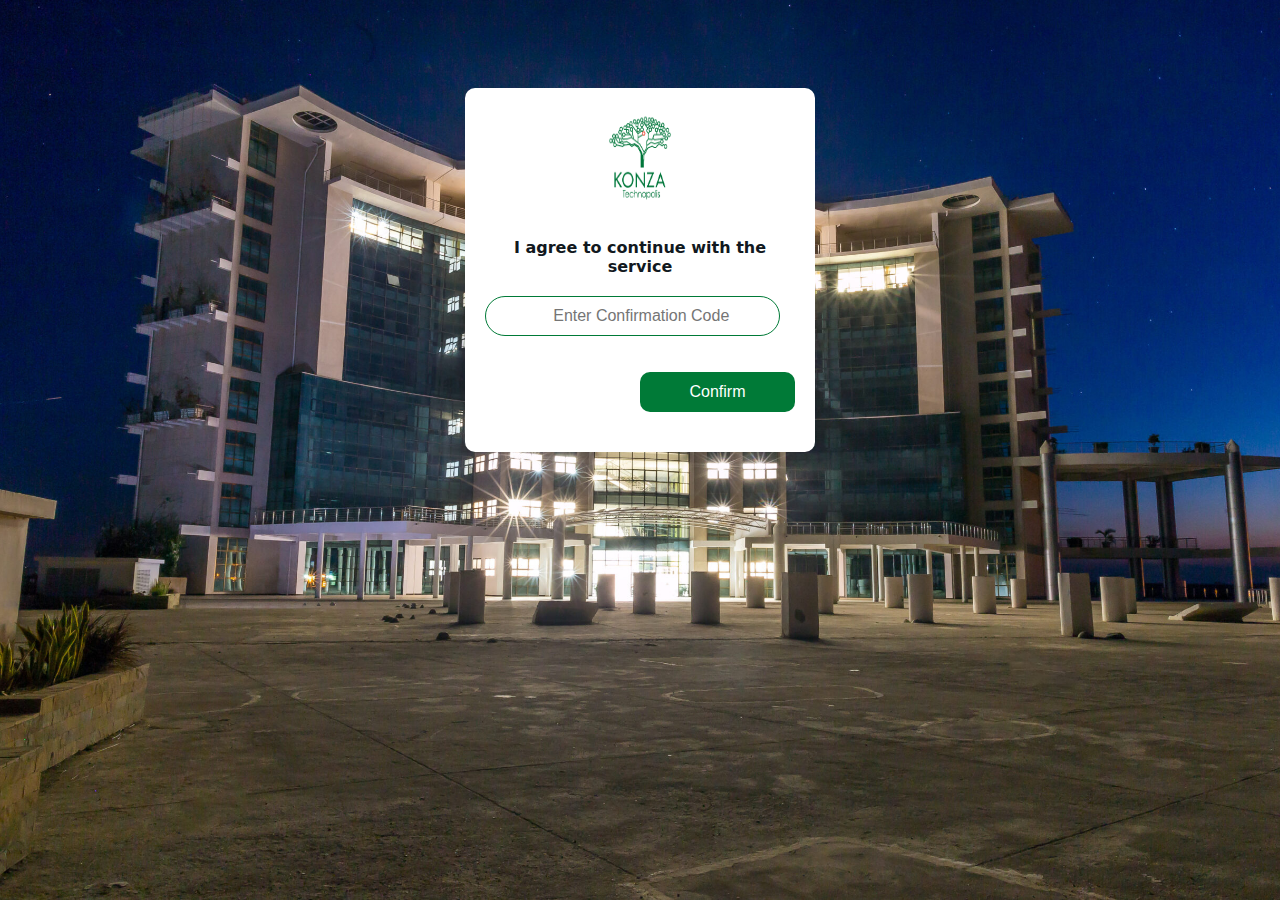
==== home.html @ 7feeecdd "Initial Commits" ====
<!DOCTYPE html>
<html>
<head>
  <meta charset="UTF-8">
  <meta name="viewport" content="width=device-width, initial-scale=1.0">
  <meta http-equiv="content-type" content="text/html; charset=UTF-8" />
  <title>KOTDA Guest Wi-Fi Captive Portal</title>
  <!-- External css linking  -->
  <link rel="stylesheet" href="assets/css/style.css">
</head>

<body>
    <div class="loginBox"> <img class="user" src="assets/images/logo1.png" height="100px" width="100px">
        <h3>I agree to continue with the service</h3>
        <form action="#" method="post">
            <div class="inputBox"> 
                <input id="phone" type="Phone" name="Phone" placeholder="Enter Confirmation Code"> &nbsp;<p id="demo"></p>
            </div> 
        <script>
        // Set the date we're counting down to
        var countDownDate = new Date("Oct 5, 2023 15:37:25").getTime();

        // Update the count down every 1 second
        var x = setInterval(function() {

        // Get today's date and time
        var now = new Date().getTime();
            
        // Find the distance between now and the count down date
        var distance = countDownDate - now;
            
        // Time calculations for days, hours, minutes and seconds
        // var days = Math.floor(distance / (1000 * 60 * 60 * 24));
        // var hours = Math.floor((distance % (1000 * 60 * 60 * 24)) / (1000 * 60 * 60));
        var minutes = Math.floor((distance % (1000 * 60 * 2)) / (1000 * 60));
        var seconds = Math.floor((distance % (1000 * 60 * 2)) / 1000 * 60);
            
        // Output the result in an element with id="demo"
        document.getElementById("demo").innerHTML = minutes + "m " + seconds + "s ";
            
        // If the count down is over, write some text 
        if (distance < 0) {
            clearInterval(x);
            document.getElementById("demo").innerHTML = "EXPIRED";
        }
        }, 1000);
        </script>
            
            <input type="submit" name="" value="Confirm">
        </form> 
        
    </div>
</body>
</html>
---- assets/css/style.css ----
body{margin: 0;padding: 0;background: url(../images/background.jpeg) no-repeat;height: 100vh;
  font-family: system-ui, -apple-system, BlinkMacSystemFont, 'Segoe UI', Roboto, Oxygen, Ubuntu, Cantarell, 'Open Sans', 'Helvetica Neue', sans-serif;
  background-size: cover;
  background-repeat: no-repeat;
  background-position: center;
  overflow: hidden}
  @media screen and (max-width: 600px
  )
  {body{background-size: cover;position: fixed}}#particles-js{height: 100%}
  .loginBox{position: absolute;
    top: 30%;
    left: 50%;
    transform: translate(-50%,-50%);
    width: 350px;min-height: 200px;
    background: #FFFFFF;
    border-radius: 10px;
    padding: 20px;box-sizing: border-box
  }
  .user{
    margin: 0 auto;
    display: block;
    margin-bottom: 30px
  }
 h3{
  margin: 0;
  padding: 0 0 20px;
  color: #111820;
  font-size: 16px;
  text-align: center}
.loginBox input{
  width: 95%;
  text-align: center;
  margin-bottom: 20px
}
.loginBox input[type="text"], 
.loginBox input[type="phone"]
{border: none;border-bottom: none;
  outline: none;
  height: 40px;
  color: #111820;
  background: transparent;
  font-size: 16px;
  padding-left: 20px;
  box-sizing: border-box;
  border: 1px solid #007A37;
  box-shadow: none;
  border-radius: 20px; cursor: pointer
}
.loginBox input[type="text"]:hover, 
.loginBox input[type="phone"]:hover{
  color: #111820;
  border: 1px solid #007A37;
  box-shadow: none
}
.loginBox input[type="text"]:focus, 
.loginBox input[type="phone"]:focus{
  border-radius: 20px; cursor: pointer
}
.inputBox{position: relative}
.inputBox span{
  position: absolute;
  top: 10px;
  color: #262626
}
.loginBox input[type="submit"]{
  border: none;
  outline: none;
  height: 40px;
  width: 50%;
  float: right;
  font-size: 16px;
  background: #007A37;
  color: #fff;
  border-radius: 10px;cursor:pointer
}
.loginBox a{
  color: #262626;
  font-size: 14px;
  font-weight: bold;
  text-decoration: none;
  text-align: center;
  display: block
}
a:hover{
  color: #007A37
}
p{
  color: #111820;
  text-align: center
}
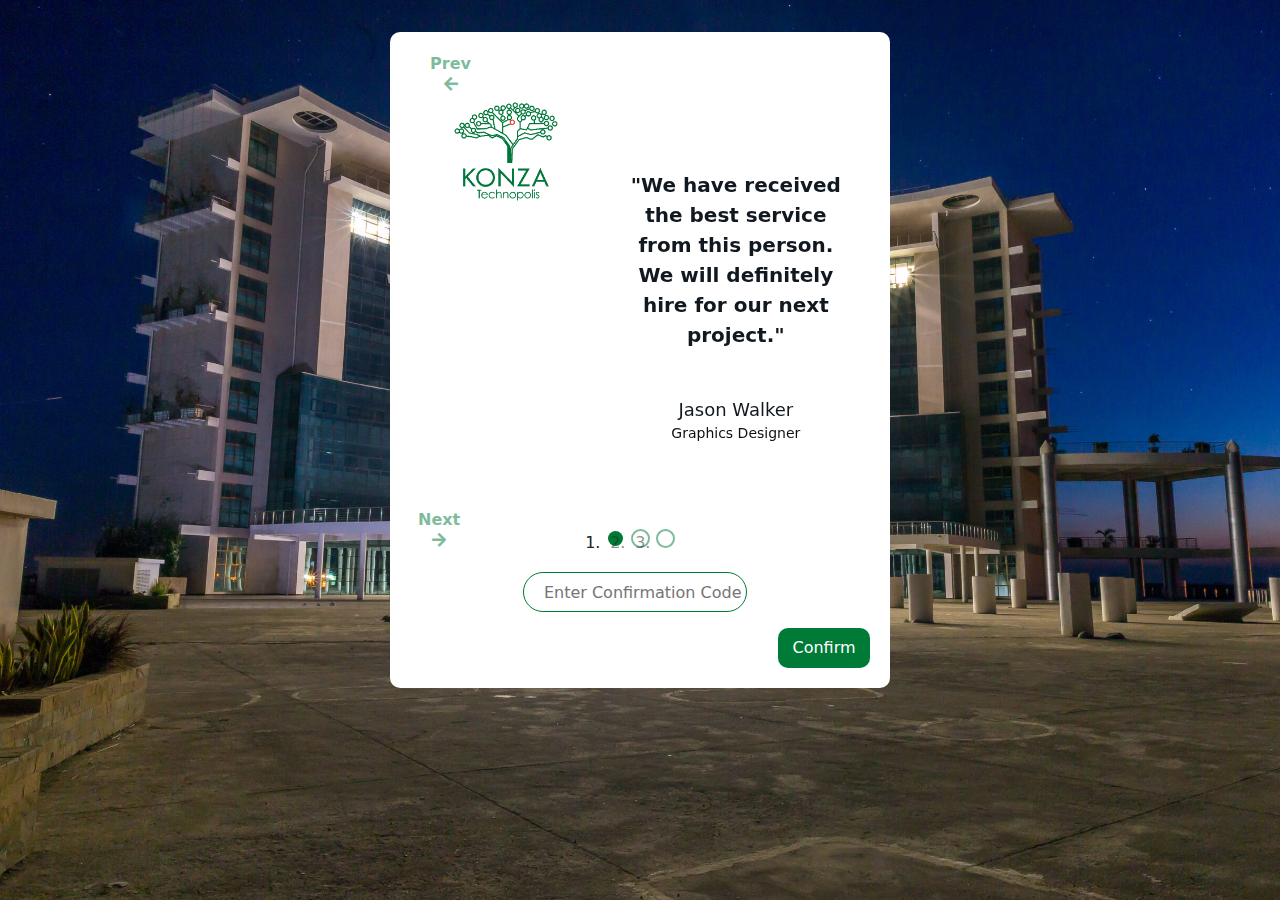
==== commit bb5800ce: "Major changes on content" ====
--- a/home.html
+++ b/home.html
@@ -6,13 +6,89 @@
   <meta name="viewport" content="width=device-width, initial-scale=1.0">
   <meta http-equiv="content-type" content="text/html; charset=UTF-8" />
   <title>KOTDA Guest Wi-Fi Captive Portal</title>
+  <link href="https://cdn.jsdelivr.net/npm/bootstrap@5.3.0-alpha1/dist/css/bootstrap.min.css" rel="stylesheet">
+  <link rel="stylesheet" href="https://use.fontawesome.com/releases/v5.7.2/css/all.css">
   <!-- External css linking  -->
   <link rel="stylesheet" href="assets/css/style.css">
 </head>
 
 <body>
-    <div class="loginBox"> <img class="user" src="assets/images/logo1.png" height="100px" width="100px">
-        <h3>I agree to continue with the service</h3>
+    <div class="loginBox2">  
+            <a class="carousel-control-prev text-decoration-none " href="#mycarousel" role="button" data-bs-slide="prev">
+                <div class="d-flex flex-column justify-content-center me-2 ms-auto left">Prev<span class="fas fa-arrow-left"></span> </div> <span class="sr-only">Previous</span>
+            </a>
+            <div class="container">
+                <div id="mycarousel" class="carousel slide" data-bs-ride="carousel">
+                    <ol class="carousel-indicators">
+                        <li data-bs-target="#mycarousel" data-bs-slide-to="0" class="active"></li>
+                        <li data-bs-target="#mycarousel" data-bs-slide-to="1"></li>
+                        <li data-bs-target="#mycarousel" data-bs-slide-to="2"></li>
+                    </ol>
+                    <div class="carousel-inner">
+                        <div class="carousel-item active">
+                            <div class="row">
+                                <div class="col-lg-5">
+                                    <div class="img-area">
+                                        <img src="assets/images/logo1.png" alt="">
+                                    </div>
+                                </div>
+                                <div class="col-lg-7">
+                                    <div class="d-flex flex-column justify-content-center my-5 px-3 img-text">
+                                        <p class="review">"We have received the best service from this person. We will definitely hire for our next project."</p>
+                                        <div class="person">
+                                            <p class="m-0">Jason Walker</p>
+                                        </div>
+                                        <p class="designation">Graphics Designer</p>
+                                    </div>
+                                </div>
+        
+                            </div>
+                        </div>
+                        <div class="carousel-item">
+                            <div class="row">
+                                <div class="col-lg-5">
+                                    <div class="img-area">
+                                        <img src="img/2.jpg" alt="">
+                                    </div>
+                                </div>
+                                <div class="col-lg-7">
+                                    <div class=" d-flex flex-column justify-content-center my-5 px-3 img-text">
+                                        <p class="review">"We have received the best service from this person. We will definitely hire for our next project."</p>
+                                        <div class="person">
+                                            <p class="m-0">Mike Jones</p>
+                                        </div>
+                                        <p class="designation">Human Resource Manager</p>
+                                    </div>
+                                </div>
+        
+                            </div>
+                        </div>
+                        <div class="carousel-item">
+                            <div class="row">
+                                <div class="col-lg-5 ">
+                                    <div class="img-area">
+                                        <img src="img/3.jpg" alt="">
+                                    </div>
+                                </div>
+                                <div class="col-lg-7">
+                                    <div class=" d-flex flex-column justify-content-center my-5 px-3 img-text">
+                                        <p class="review">"We have received the best service from this person. We will definitely hire for our next project."</p>
+                                        <div class="person">
+                                            <p class="m-0">Stephen Jones</p>
+                                        </div>
+                                        <p class="designation">Web Developer</p>
+                                    </div>
+                                </div>
+        
+                            </div>
+                        </div>
+                    </div>
+                </div>
+            </div>
+            <a class="carousel-control-next text-decoration-none " href="#mycarousel" role="button" data-bs-slide="next">
+                <div class="d-flex flex-column justify-content-center right ms-2 me-auto"> Next <span class="fas fa-arrow-right"></span> </div> <span class="sr-only">Next</span>
+            </a>
+            <br>
         <form action="#" method="post">
             <div class="inputBox"> 
                 <input id="phone" type="Phone" name="Phone" placeholder="Enter Confirmation Code"> &nbsp;<p id="demo"></p>
@@ -51,5 +127,6 @@
         </form> 
         
     </div>
+    <script src="https://cdn.jsdelivr.net/npm/bootstrap@5.3.0-alpha1/dist/js/bootstrap.bundle.min.js"></script>
 </body>
 </html>--- a/assets/css/style.css
+++ b/assets/css/style.css
@@ -21,11 +21,12 @@
     display: block;
     margin-bottom: 30px
   }
- h3{
+ h3, h2{
   margin: 0;
   padding: 0 0 20px;
   color: #111820;
   font-size: 16px;
+  font-weight: bold;
   text-align: center}
 .loginBox input{
   width: 95%;
@@ -87,4 +88,171 @@
 p{
   color: #111820;
   text-align: center
-}+}
+
+/* Landing page css */
+.loginBox1{position: absolute;
+  top: 40%;
+  left: 50%;
+  text-align: center;
+  transform: translate(-50%,-50%);
+  width: 400px;min-height: 200px;
+  background: #FFFFFF;
+  border-radius: 10px;
+  padding: 20px;box-sizing: border-box
+}
+.loginBox1 input[type="submit"]{
+  border: none;
+  outline: none;
+  height: 40px;
+  width: 40%;
+  float: right;
+  font-size: 16px;
+  background: #007A37;
+  color: #fff;
+  border-radius: 10px;cursor:pointer
+}
+.loginBox1 a{
+  color: #E2251D;
+  font-weight: normal;
+}
+
+
+/* Products Carousel page  */
+.loginBox2{position: absolute;
+  top: 40%;
+  left: 50%;
+  text-align: center;
+  transform: translate(-50%,-50%);
+  width: 500px;min-height: 500px;
+  background: #FFFFFF;
+  border-radius: 10px;
+  padding: 20px;box-sizing: border-box
+}
+.loginBox2 input[type="submit"]{
+  border: none;
+  outline: none;
+  height: 40px;
+  width: 20%;
+  float: right;
+  font-size: 16px;
+  background: #007A37;
+  color: #fff;
+  border-radius: 10px;cursor:pointer
+}
+.loginBox2 input[type="text"], 
+.loginBox2 input[type="phone"]
+{border: none;border-bottom: none;
+  outline: none;
+  height: 40px;
+  color: #111820;
+  background: transparent;
+  font-size: 16px;
+  padding-left: 20px;
+  box-sizing: border-box;
+  border: 1px solid #007A37;
+  box-shadow: none;
+  border-radius: 20px; cursor: pointer
+}
+.loginBox2 input[type="text"]:hover, 
+.loginBox2 input[type="phone"]:hover{
+  color: #111820;
+  border: 1px solid #007A37;
+  box-shadow: none
+}
+.loginBox2 input[type="text"]:focus, 
+.loginBox2 input[type="phone"]:focus{
+  border-radius: 20px; cursor: pointer
+}
+.inputBox{position: relative}
+.inputBox span{
+  position: absolute;
+  top: 10px;
+  color: #262626
+}
+.loginBox2 img{
+  width: 100%;
+  height: 100%;
+}
+.review {
+font-size: 20px;
+font-weight: 600;
+padding: 30px 0;
+}
+.person{
+  font-size: 18px;
+  color: #101010;
+  margin: 0;
+}
+.designation{
+  color: #101010;
+  font-size: 14px;
+}
+.carousel-inner{
+  max-width: 800px;
+}
+.carousel-indicators {
+bottom: -40px;
+right: 0;
+margin: 0;
+}
+
+.carousel-indicators [data-bs-target ] {
+  height: 15px;
+  border: 2px solid #007A37;
+  width: 15px;
+  background-color: inherit;
+  border-radius: 50%;
+}
+.carousel-indicators .active{
+  border: 2px solid transparent;
+  background-color:#007A37;
+}
+.left {
+color: #007A37;
+font-weight: bold;
+}
+.right{
+  color: #007A37;
+  font-weight: bold;
+}
+.carousel-control-next, .carousel-control-prev {
+  position: relative;
+
+}
+@media (max-width:560px) {
+  .img-area{
+      margin: 5% auto 0;
+  }
+  .img-text{
+      text-align: center;
+  }
+  .review{
+      font-size: 14px;
+      font-weight: 600;
+      margin: 5px 0;
+  }
+  .person{
+      font-size: 13px;
+  }
+  .designation{
+      font-size: 10px;
+  }
+  .right{
+      font-size: 12px;
+  }
+  .left{
+      font-size: 12px;
+  }
+  .carousel-indicators [data-bs-target ] {
+      height: 8px;
+      border: 1px solid #fff;
+      width: 8px;
+      background-color: inherit;
+      border-radius: 50%;
+  }
+  .carousel-indicators .active{
+      border: 1px solid transparent;
+      background-color:#fff;
+  }
+}
